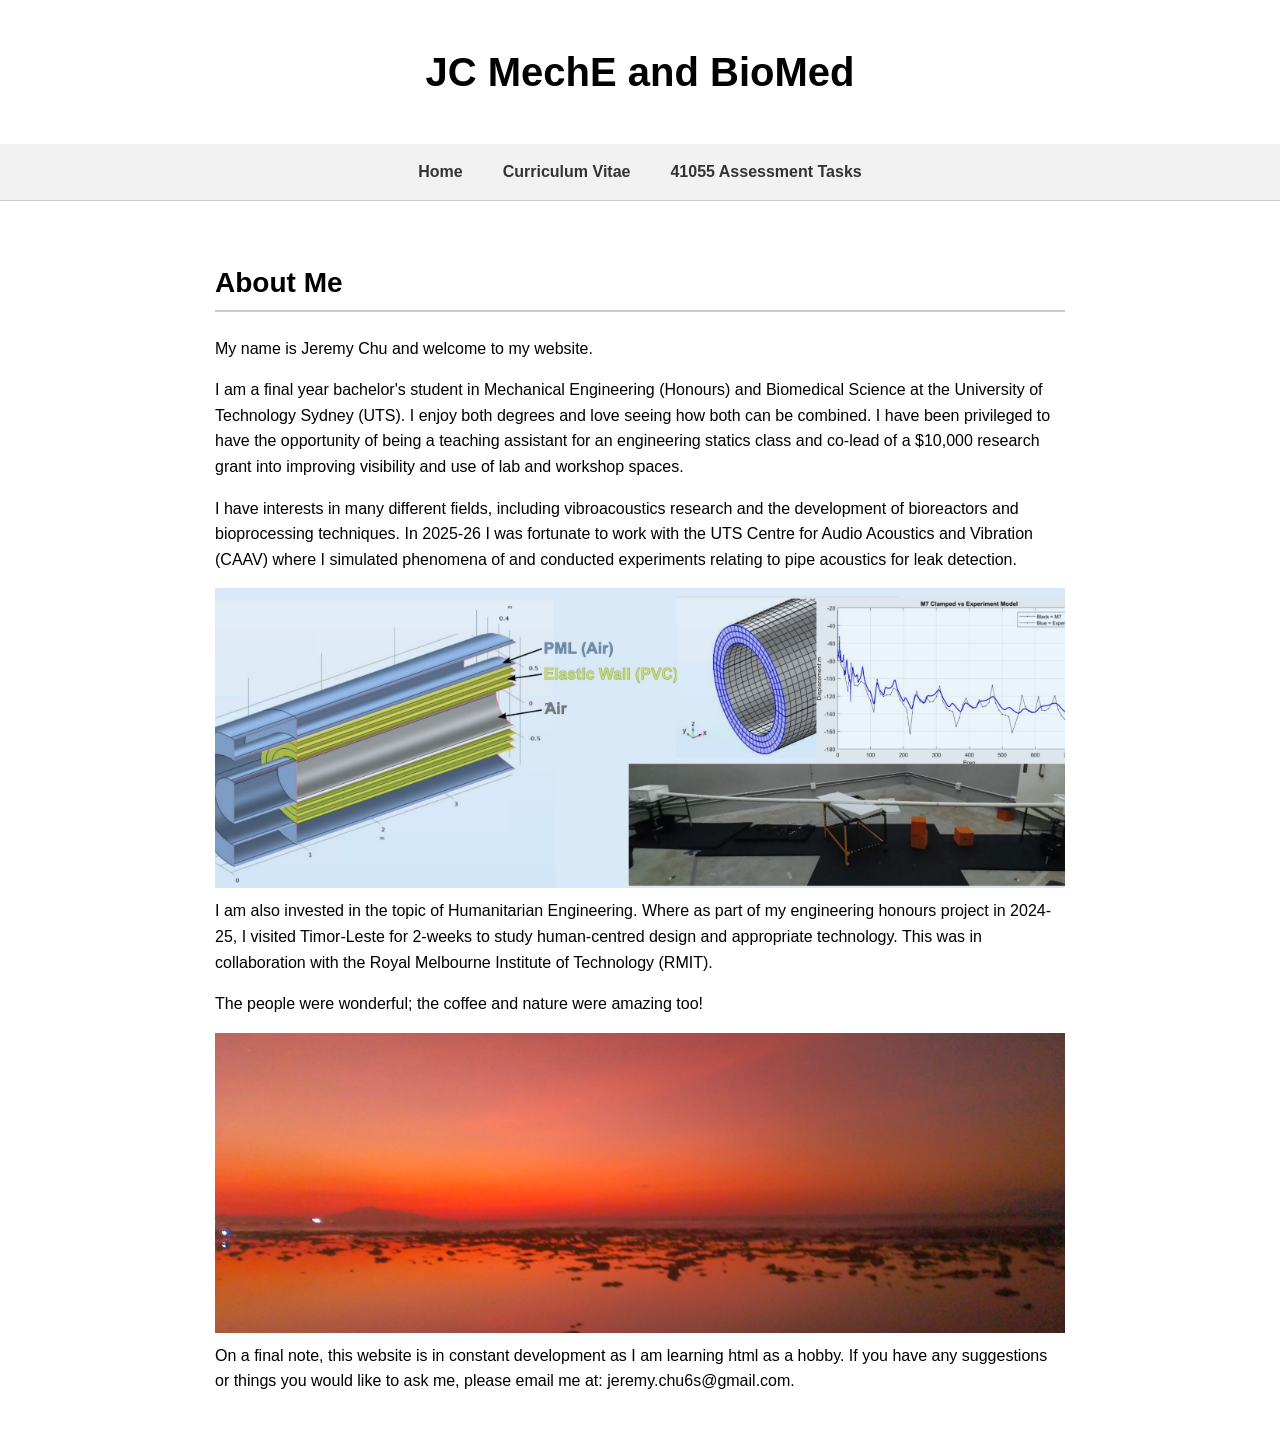
==== index.html @ 8cb5140d "Initial commit" ====
<!DOCTYPE html>
<html>
<head>
    <title>JCME | Home</title>
    <link rel="stylesheet" href="style.css">
</head>

<body>

<header>
    <h1 class="main-title">JC MechE and BioMed</h1>
</header>

<nav>
    <ul class="nav-menu">

        <li><a href="index.html">Home</a></li>

        <li><a href="cv.html">Curriculum Vitae</a></li>

        <li class="dropdown">
            <a href="tasks.html">41055 Assessment Tasks</a>

            <ul class="dropdown-menu">
                <li><a href="AT1.html">Assessment Task 1 - Draft Portfolio and Reflections Pt.1</a></li>
                <li><a href="AT2.html">Assessment Task 2 - Cover Letter, Draft Portfolio and Reflections Pt.2 (Electric Boogaloo)</a></li>
            </ul>
        </li>

    </ul>
</nav>

<section>

    <h1 class="section-title">About Me</h1>

    <p class="body-text">
        My name is Jeremy Chu and welcome to my website.
    </p>   
    <p class="body-text"></p>
        I am a final year bachelor's student in Mechanical Engineering (Honours) and Biomedical 
        Science at the University of Technology Sydney (UTS). I enjoy both degrees and love seeing
        how both can be combined. I have been privileged to have the opportunity of being a
        teaching assistant for an engineering statics class and co-lead of a $10,000 research grant into improving
        visibility and use of lab and workshop spaces. 
    </p>
    <p class="body-text">
        I have interests in many different fields, including vibroacoustics research and the development
        of bioreactors and bioprocessing techniques. In 2025-26 I was fortunate to work with the 
        UTS Centre for Audio Acoustics and Vibration (CAAV) where I simulated phenomena of and conducted experiments
        relating to pipe acoustics for leak detection. 
    </p>
    <div class="banner-container">
    <img src="images/ExperimentvsComosl.png" class="landing-image" alt="JChu's experiment and COMSOL simulation"> 
    </div>
    <p class="body-text">
        I am also invested in the topic of Humanitarian Engineering. Where as part of my engineering 
        honours project in 2024-25, I visited Timor-Leste for 2-weeks to study human-centred design and 
        appropriate technology. This was in collaboration with the Royal Melbourne Institute of Technology
        (RMIT).
    </p>
    <p class="body-text">
        The people were wonderful; the coffee and nature were amazing too!
    </p>
    <div class="banner-container">
    <img src="images/TimorBeach.jpg" class="landing-image" alt="Beach in Dili, Timor-Leste">
    </div>
    <p class="body-text">
        On a final note, this website is in constant development as I am learning html as a hobby. If you have any
        suggestions or things you would like to ask me, please email me at: jeremy.chu6s@gmail.com.
    </p>

</section>

</body>
</html>
---- style.css ----
/* Overall page formatting */
body {
    font-family: Arial, Helvetica, sans-serif;
    line-height: 1.6;
    margin: 0;
    background-color: #ffffff;
}

/* Main content width (controls left/right margins) */
section {
    max-width: 850px;
    margin: 60px auto;
    padding: 0 40px;
}

/* Main website header */
.main-title {
    text-align: center;
    font-size: 40px;
    margin-top: 40px;
    margin-bottom: 40px;
}

/* Section titles (e.g. About Me) */
.section-title {
    font-size: 28px;
    margin-top: 40px;
    border-bottom: 2px solid #ccc;
    padding-bottom: 5px;
}

/* Sub titles (dates/events) */
.sub-title {
    font-size: 20px;
    margin-top: 25px;
    color: #444;
}

/* Body text */
.body-text {
    font-size: 16px;
    margin-top: 10px;
}

/* Navigation bar */
nav {
    background-color: #f2f2f2;
    border-bottom: 1px solid #ccc;
}

/* Main menu */
.nav-menu {
    list-style: none;
    display: flex;
    justify-content: center;
    margin: 0;
    padding: 0;
}

.nav-menu li {
    position: relative;
}

/* Menu links */
.nav-menu a {
    display: block;
    padding: 15px 20px;
    text-decoration: none;
    color: #333;
    font-weight: bold;
}

/* Dropdown container */
.dropdown-menu {
    display: none;
    position: absolute;
    top: 100%;      /* directly below parent */
    left: 0;
    background: white;
    border: 1px solid #ccc;
    list-style: none;
    padding: 0;
    min-width: 180px;
}

/* Dropdown items */
.dropdown-menu li a {
    padding: 10px 15px;
    font-weight: normal;
}

/* Show dropdown */
.dropdown:hover .dropdown-menu {
    display: block;
}

/* Hover effect */
.nav-menu a:hover {
    background-color: #e6e6e6;
}

.landing-image {
    width: 100%;
    height: 300px;
    object-fit: cover;
    display: block;
}

.banner-container {
    overflow: hidden;
}

iframe, embed {
    margin: 20px 0;
    box-shadow: 0 2px 5px rgba(0,0,0,0.2);
    border-radius: 4px;
}

/* Container that keeps the image within page margins */
.image-container {
    max-width: 800px;        /* fits within your content width */
    margin: 20px auto;       /* centers container */
    border: 1px solid #ccc;  /* optional subtle border */
    border-radius: 6px;      /* rounded corners */
    overflow: hidden;        /* prevents image overflow */
    box-shadow: 0 2px 5px rgba(0,0,0,0.2); /* subtle shadow */
}

/* Image styling inside the container */
.image-container img {
    width: 100%;             /* fills the container width */
    display: block;          /* removes default inline spacing */
    height: auto;            /* keeps aspect ratio */
}

/* Indent dot points */
.body-list {
    margin-left: 30px;       /* distance from left content margin */
    padding-left: 20px;      /* space between bullet and text */
    line-height: 1.6;        /* optional, makes list more readable */
}

.pdf-hidden {
    display: none;
    margin-top: 20px;
}

#pdf-viewer iframe {
    width: 100%;
    height: 600px;
}

.pdf-button {
    padding: 10px 16px;
    background-color: #0077cc;
    color: white;
    border: none;
    border-radius: 4px;
    cursor: pointer;
}

.pdf-button:hover {
    background-color: #005fa3;
}
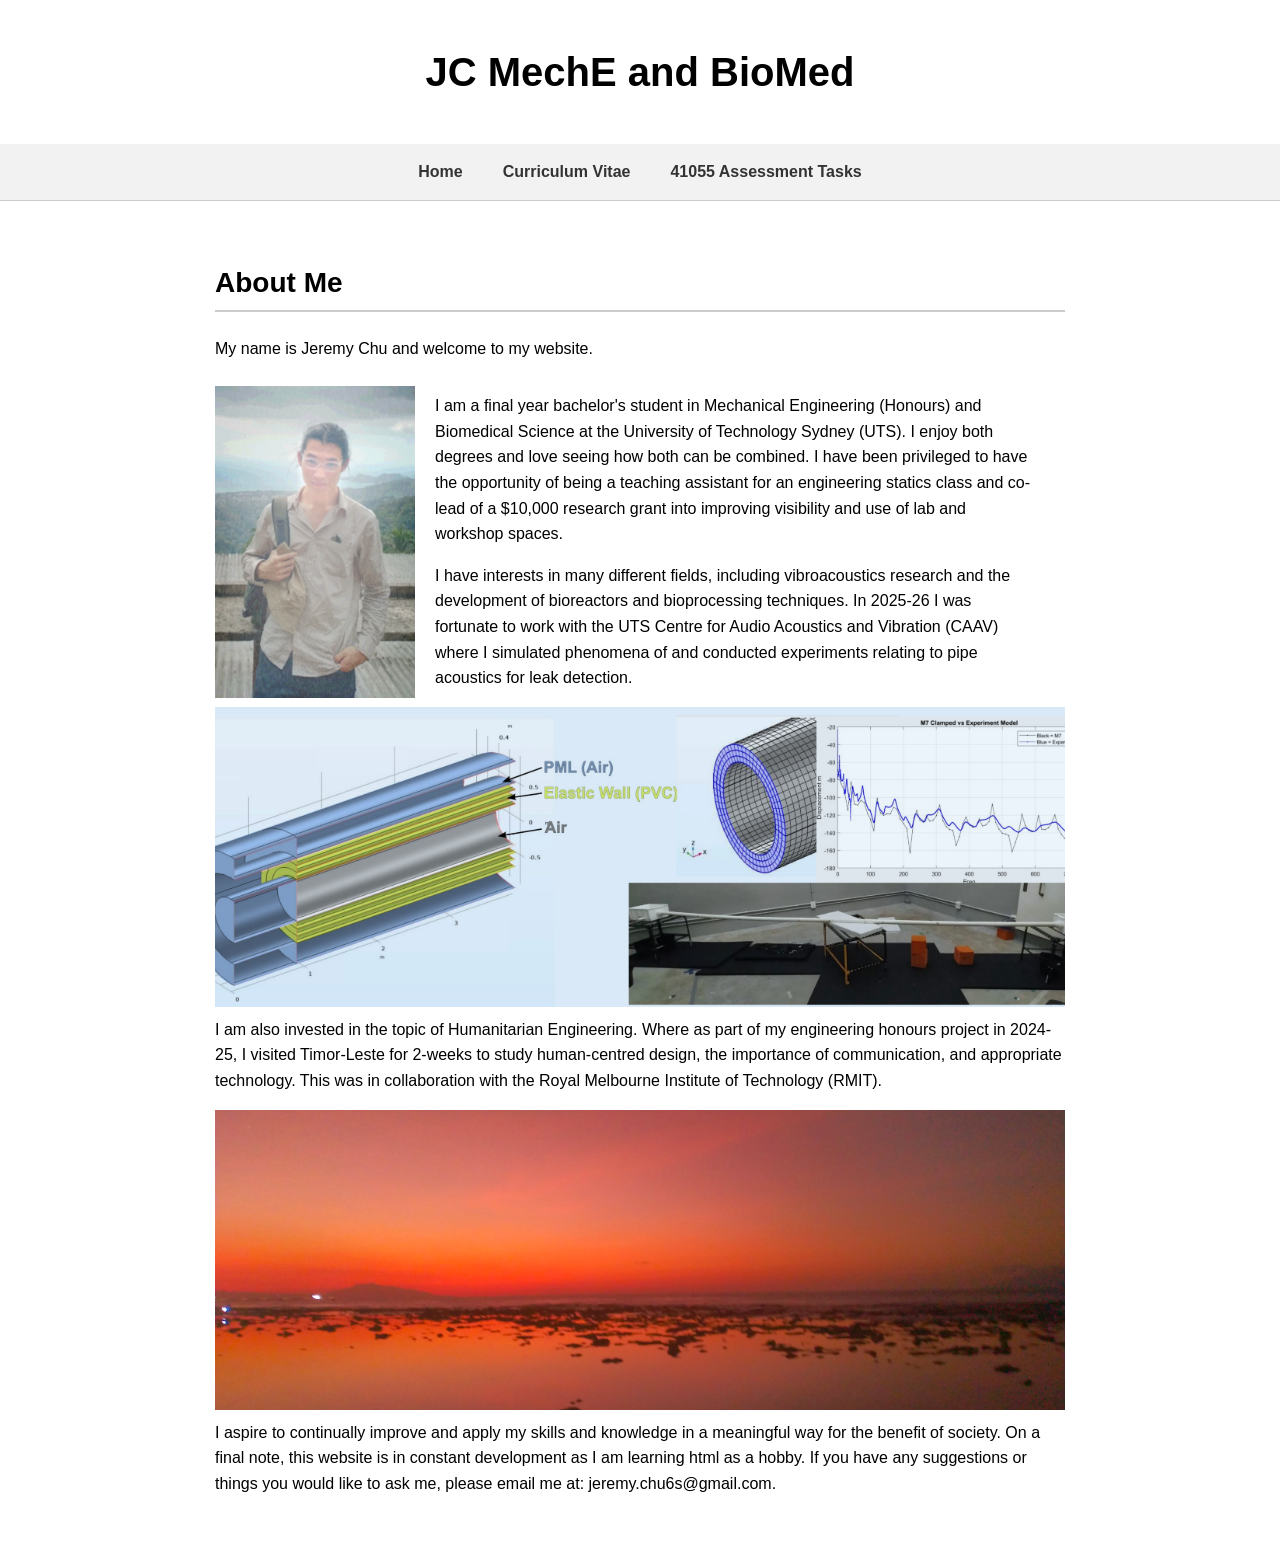
==== commit 1590b08a: "Updated website content" ====
--- a/index.html
+++ b/index.html
@@ -16,7 +16,7 @@
 
         <li><a href="index.html">Home</a></li>
 
-        <li><a href="cv.html">Curriculum Vitae</a></li>
+        <li><a href="CV.html">Curriculum Vitae</a></li>
 
         <li class="dropdown">
             <a href="tasks.html">41055 Assessment Tasks</a>
@@ -37,35 +37,49 @@
     <p class="body-text">
         My name is Jeremy Chu and welcome to my website.
     </p>   
-    <p class="body-text"></p>
+    <!-- <p class="body-text"></p>
         I am a final year bachelor's student in Mechanical Engineering (Honours) and Biomedical 
         Science at the University of Technology Sydney (UTS). I enjoy both degrees and love seeing
         how both can be combined. I have been privileged to have the opportunity of being a
         teaching assistant for an engineering statics class and co-lead of a $10,000 research grant into improving
         visibility and use of lab and workshop spaces. 
-    </p>
-    <p class="body-text">
+    </p> -->
+    <div class="content">
+        <img src="images/OnlineProfilePhoto.png" alt="Description">
+        <div class="text">
+            <p>I am a final year bachelor's student in Mechanical Engineering (Honours) and Biomedical 
+        Science at the University of Technology Sydney (UTS). I enjoy both degrees and love seeing
+        how both can be combined. I have been privileged to have the opportunity of being a
+        teaching assistant for an engineering statics class and co-lead of a $10,000 research grant into improving
+        visibility and use of lab and workshop spaces. </p>
+        <p>        I have interests in many different fields, including vibroacoustics research and the development
+        of bioreactors and bioprocessing techniques. In 2025-26 I was fortunate to work with the 
+        UTS Centre for Audio Acoustics and Vibration (CAAV) where I simulated phenomena of and conducted experiments
+        relating to pipe acoustics for leak detection. </p>
+        </div>
+    </div>
+
+    <!-- <p class="body-text">
         I have interests in many different fields, including vibroacoustics research and the development
         of bioreactors and bioprocessing techniques. In 2025-26 I was fortunate to work with the 
         UTS Centre for Audio Acoustics and Vibration (CAAV) where I simulated phenomena of and conducted experiments
         relating to pipe acoustics for leak detection. 
     </p>
-    <div class="banner-container">
+    <div class="banner-container"> -->
     <img src="images/ExperimentvsComosl.png" class="landing-image" alt="JChu's experiment and COMSOL simulation"> 
     </div>
     <p class="body-text">
         I am also invested in the topic of Humanitarian Engineering. Where as part of my engineering 
-        honours project in 2024-25, I visited Timor-Leste for 2-weeks to study human-centred design and 
-        appropriate technology. This was in collaboration with the Royal Melbourne Institute of Technology
-        (RMIT).
+        honours project in 2024-25, I visited Timor-Leste for 2-weeks to study human-centred design, 
+        the importance of communication, and appropriate technology. 
+        This was in collaboration with the Royal Melbourne Institute of Technology (RMIT).
     </p>
-    <p class="body-text">
-        The people were wonderful; the coffee and nature were amazing too!
-    </p>
+    
     <div class="banner-container">
     <img src="images/TimorBeach.jpg" class="landing-image" alt="Beach in Dili, Timor-Leste">
     </div>
     <p class="body-text">
+        I aspire to continually improve and apply my skills and knowledge in a meaningful way for the benefit of society.
         On a final note, this website is in constant development as I am learning html as a hobby. If you have any
         suggestions or things you would like to ask me, please email me at: jeremy.chu6s@gmail.com.
     </p>
--- a/style.css
+++ b/style.css
@@ -161,4 +161,19 @@
 
 .pdf-button:hover {
     background-color: #005fa3;
+}
+
+.content {
+    display: flex;
+    align-items: center;   /* vertically aligns image and text */
+    gap: 20px;             /* space between image and text */
+}
+
+.content img {
+    width: 200px;          /* adjust as needed */
+    height: auto;
+}
+
+.content .text {
+    max-width: 600px;      /* optional, keeps text readable */
 }
